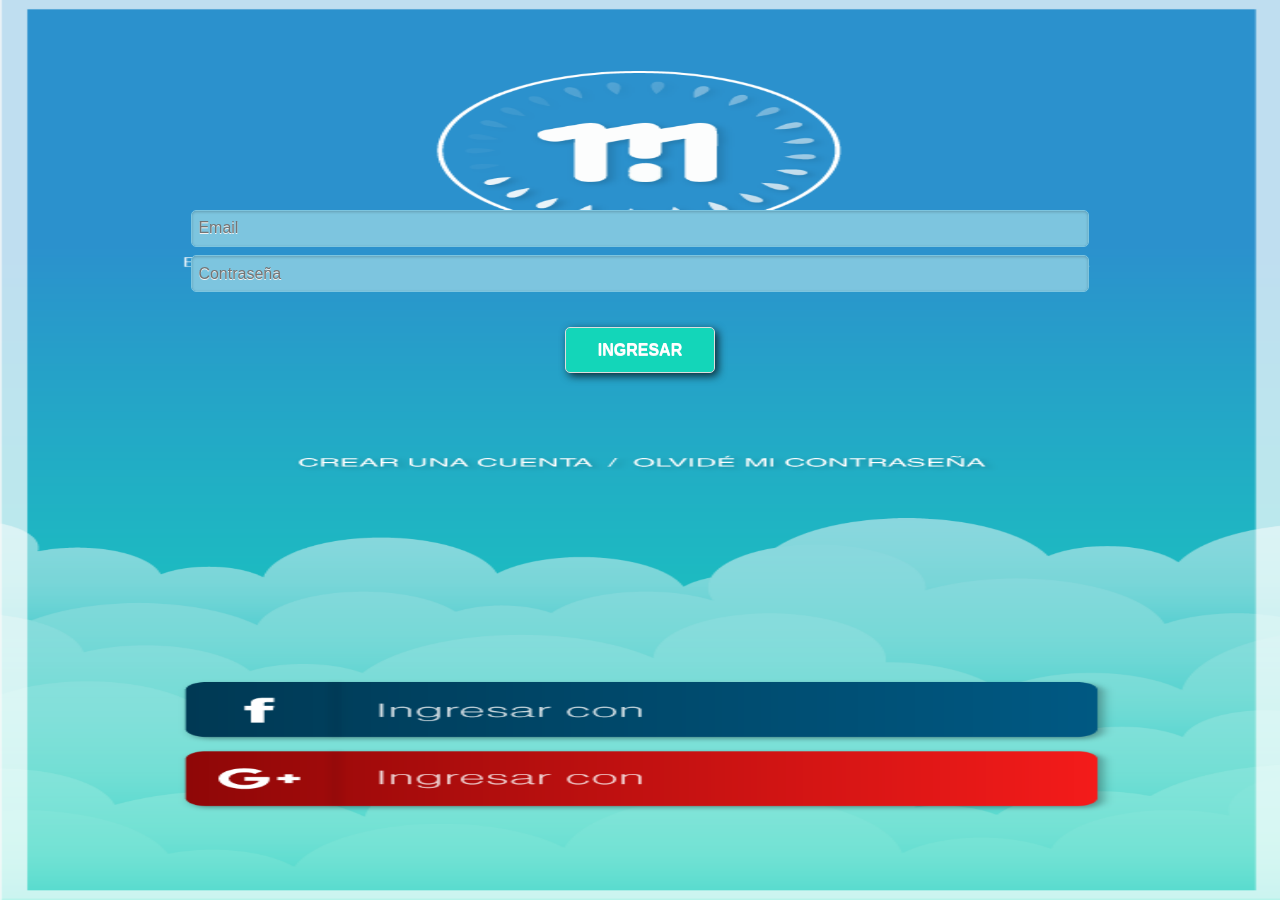
==== login.html @ 36126133 "first commit" ====
<!DOCTYPE html>

<html>
    <head>
        <title>TODO supply a title</title>
        <meta charset="UTF-8">
        <meta name="viewport" content="width=device-width, initial-scale=1.0">

        <link href="lib/jquery.mobile-1.4.5/jquery.mobile-1.4.5.min.css" rel="stylesheet" type="text/css"/>
        <script src="js/jquery.js" type="text/javascript"></script>
        <script src="lib/jquery.mobile-1.4.5/jquery.mobile-1.4.5.min.js" type="text/javascript"></script>

        <link href="css/login.css" rel="stylesheet" type="text/css"/>
    </head>
    <body>
        <img src="img/login/login.png" alt="" class="background"/>
        <div class="contenedor_login">
            <input name="email" id="textinput-hide" placeholder="Email" value="" type="text">
            <input name="password" id="textinput-hide" placeholder="Contraseña" value="" type="password">

            <button onclick="document.location.href='menu_principal.html';">INGRESAR</button>
        </div>

    </body>
</html>
---- css/login.css ----
/* 
    Created on : 17/12/2017, 18:27:42
    Author     : alberto
*/

@import "compartido.css";

div.contenedor_login {
    position: absolute;
    top: 210px;
    left: 0px;
    width: 100%;
    height: auto;
}

div.contenedor_login .ui-input-text {
    width: 70% !important;
    margin: 0 auto 8px;
    background-color: #7dc5df;
    border-color: #7dc5df;
    color: white;
}

div.contenedor_login .ui-btn {
    width: 150px;
    background-color: #13d6b9;
    margin: 35px auto;
    color: white;
    -webkit-box-shadow: 3px 3px 9px 0px rgba(0,0,0,0.75);
    -moz-box-shadow: 3px 3px 9px 0px rgba(0,0,0,0.75);
    box-shadow: 3px 3px 9px 0px rgba(0,0,0,0.75);
}
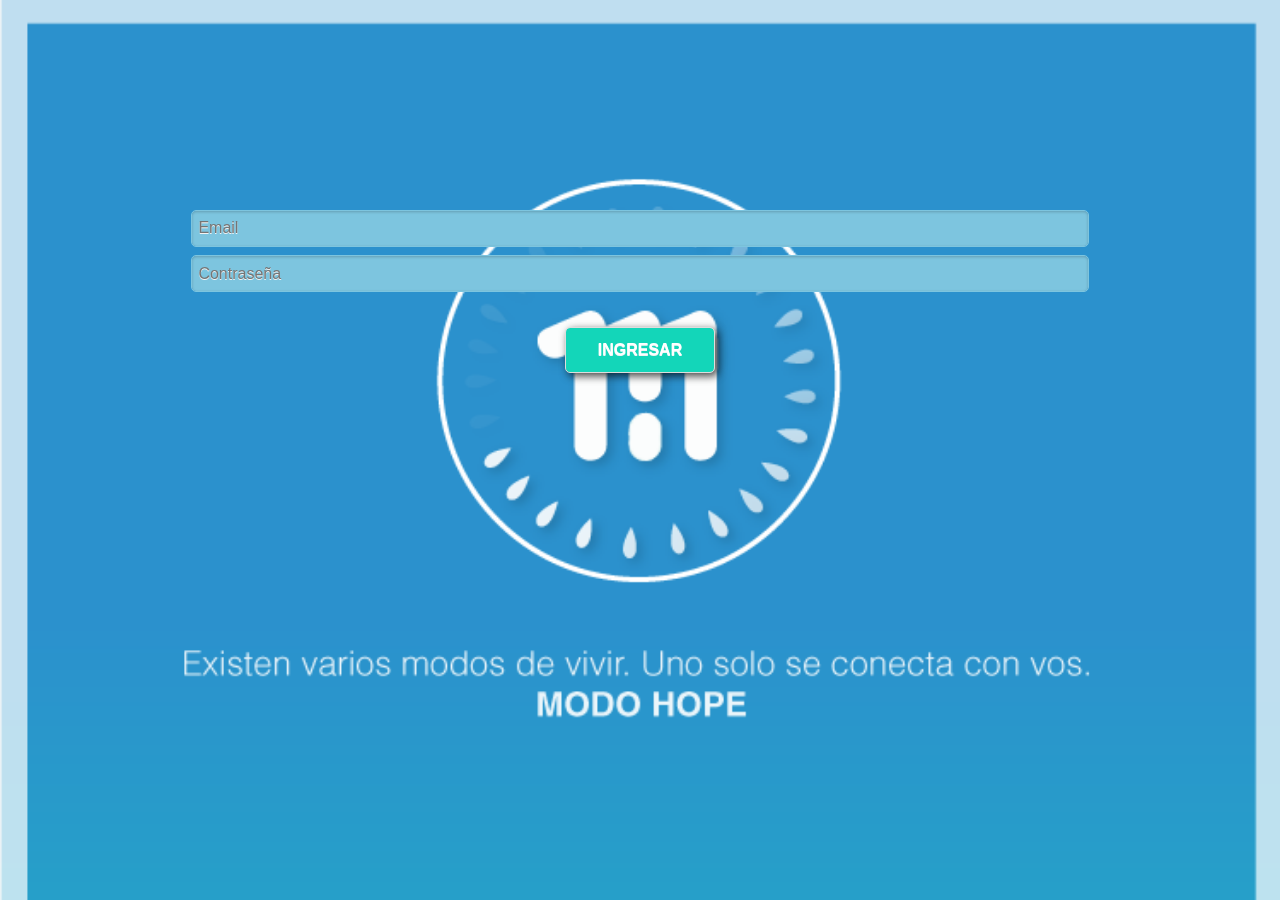
==== commit b28a425e: "fix login" ====
--- a/login.html
+++ b/login.html
@@ -13,13 +13,12 @@
         <link href="css/login.css" rel="stylesheet" type="text/css"/>
     </head>
     <body>
-        <img src="img/login/login.png" alt="" class="background"/>
+        <img src="img/login/login.png" alt="" class="background_altofijo"/>
         <div class="contenedor_login">
             <input name="email" id="textinput-hide" placeholder="Email" value="" type="text">
             <input name="password" id="textinput-hide" placeholder="Contraseña" value="" type="password">
 
-            <button onclick="document.location.href='menu_principal.html';">INGRESAR</button>
+            <button onclick="document.location.href = 'menu_principal.html';">INGRESAR</button>
         </div>
-
     </body>
 </html>
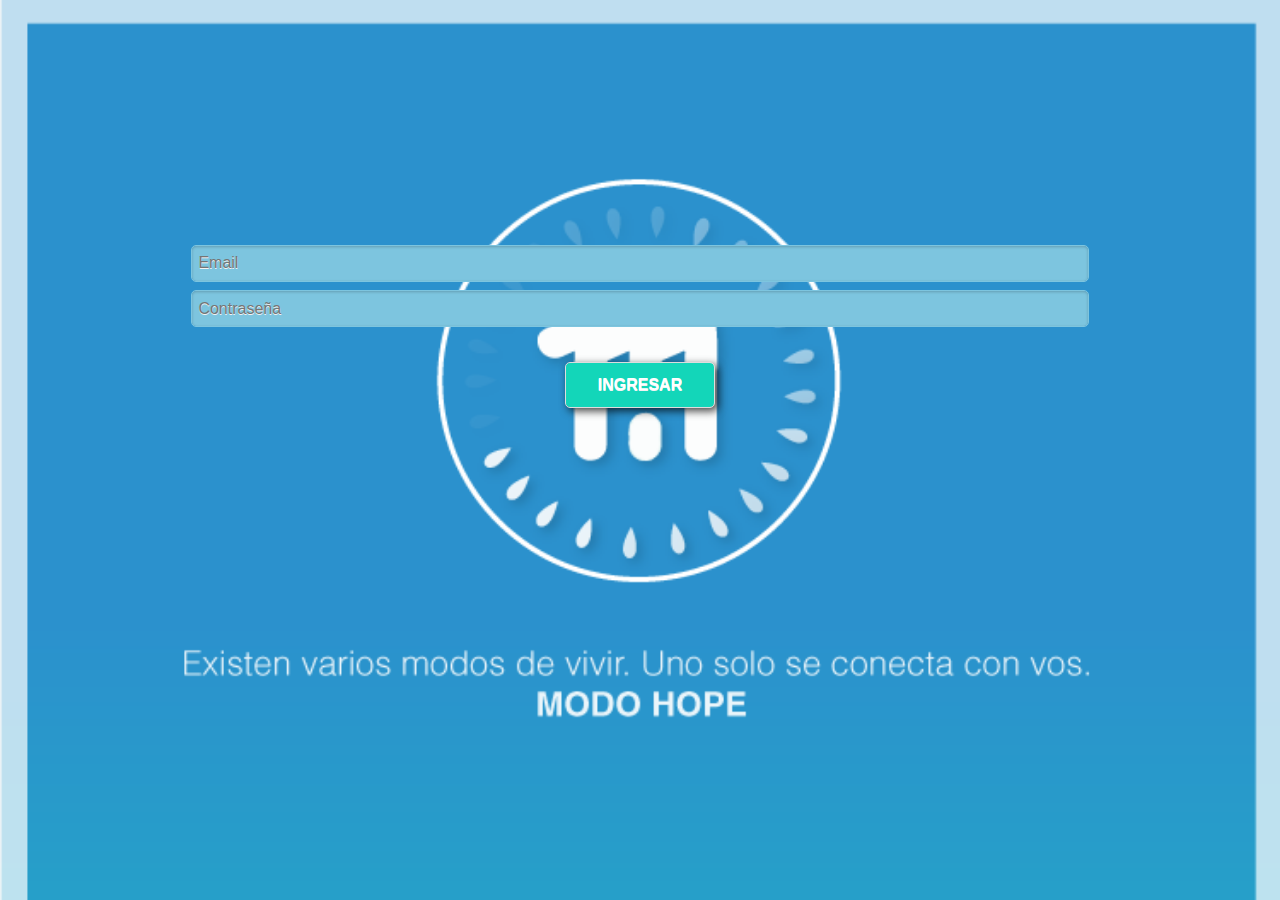
==== commit af0f7500: "fix login 2" ====
--- a/login.html
+++ b/login.html
@@ -13,12 +13,14 @@
         <link href="css/login.css" rel="stylesheet" type="text/css"/>
     </head>
     <body>
-        <img src="img/login/login.png" alt="" class="background_altofijo"/>
         <div class="contenedor_login">
-            <input name="email" id="textinput-hide" placeholder="Email" value="" type="text">
-            <input name="password" id="textinput-hide" placeholder="Contraseña" value="" type="password">
+            <div class="contenedor_input">
+                <input name="email" id="textinput-hide" placeholder="Email" value="" type="text">
+                <input name="password" id="textinput-hide" placeholder="Contraseña" value="" type="password">
 
-            <button onclick="document.location.href = 'menu_principal.html';">INGRESAR</button>
+                <button onclick="document.location.href = 'menu_principal.html';">INGRESAR</button>
+            </div>
+
         </div>
     </body>
 </html>
--- a/css/login.css
+++ b/css/login.css
@@ -7,10 +7,18 @@
 
 div.contenedor_login {
     position: absolute;
-    top: 210px;
+    top: 0px;
     left: 0px;
     width: 100%;
-    height: auto;
+    height: 100%;
+    
+    background-image: url(../img/login/login.png);
+    background-repeat: no-repeat;
+    background-size: cover;
+}
+
+div.contenedor_input {
+    margin-top: 245px;
 }
 
 div.contenedor_login .ui-input-text {
